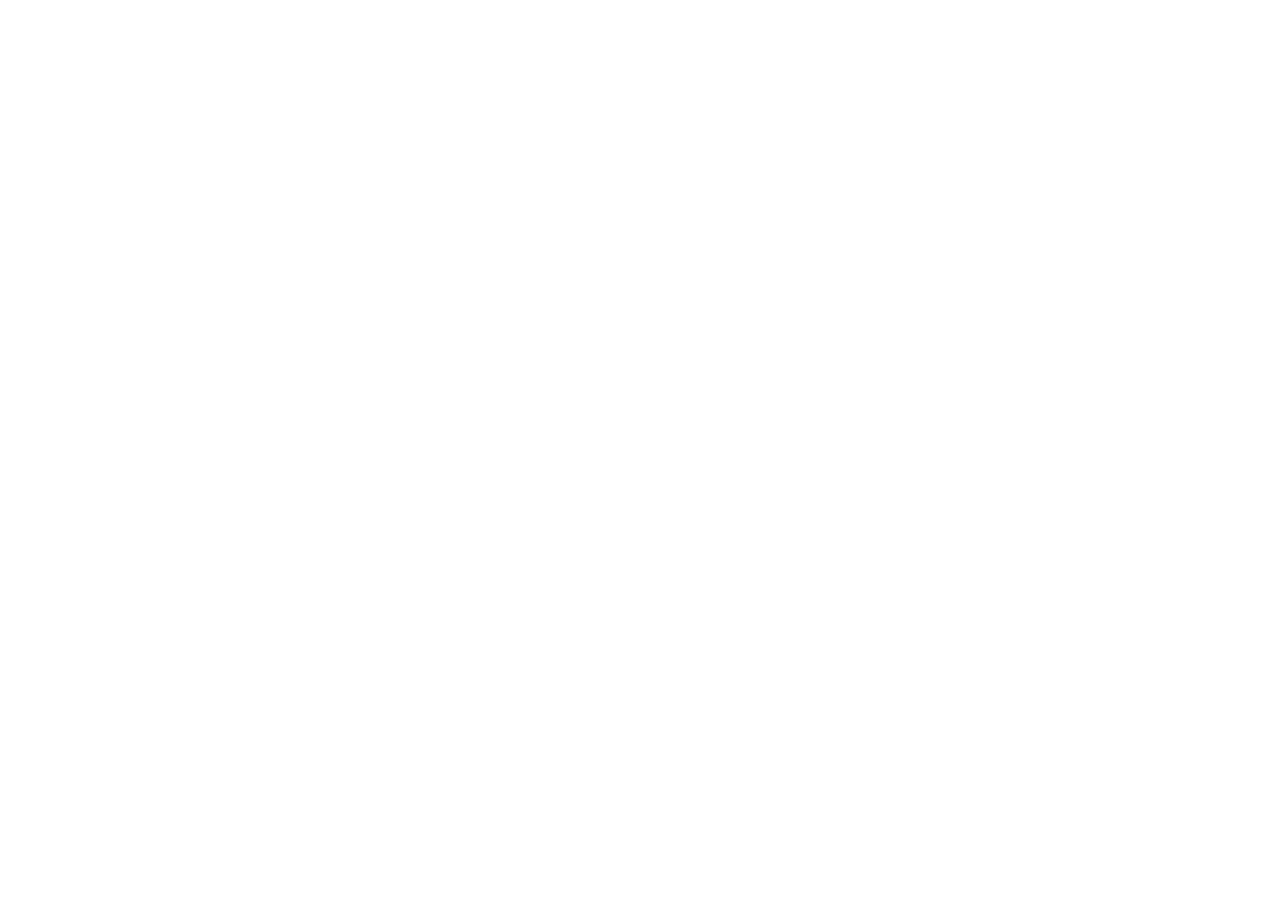
==== index.html @ ca682daf "criando projeto" ====
<!DOCTYPE html>
<html lang="pt-br">
<head>
    <meta charset="UTF-8">
    <meta name="viewport" content="width=device-width, initial-scale=1.0">
    <link rel="shortcut icon" href="favicon.ico" type="image/x-icon">
    <title>Projeto redes sociais</title>
</head>
<body>
    
</body>
</html>
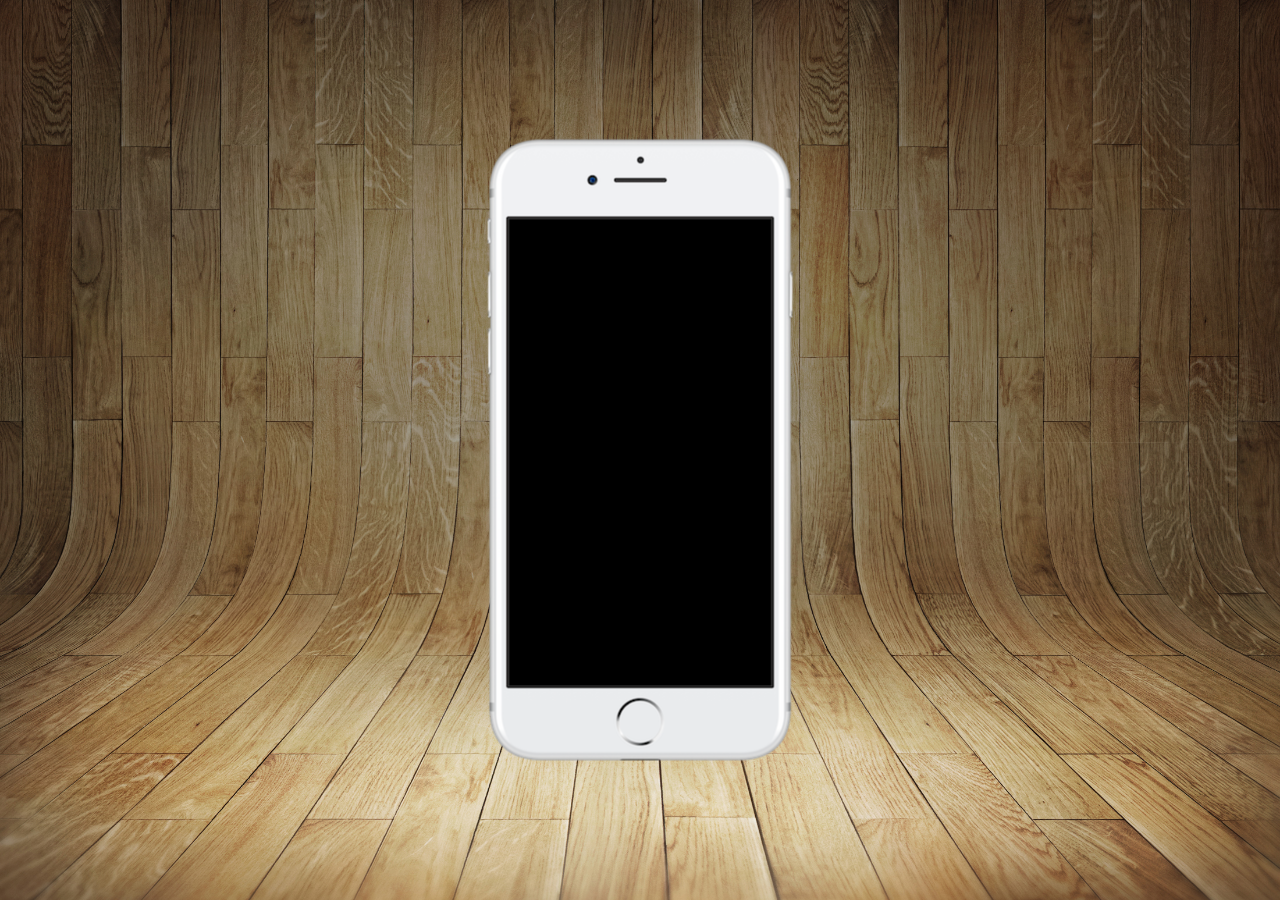
==== commit f280117f: "att no projeto" ====
--- a/index.html
+++ b/index.html
@@ -4,9 +4,17 @@
     <meta charset="UTF-8">
     <meta name="viewport" content="width=device-width, initial-scale=1.0">
     <link rel="shortcut icon" href="favicon.ico" type="image/x-icon">
+    <link rel="stylesheet" href="estilos/style.css">
     <title>Projeto redes sociais</title>
 </head>
 <body>
-    
+    <main>
+        <section id="telefone">
+
+        </section>
+        <section id="redes-sociais">
+
+        </section>
+    </main>
 </body>
 </html>--- a/estilos/style.css
+++ b/estilos/style.css
@@ -0,0 +1,36 @@
+@charset "utf-8";
+
+* {
+    margin: 0px;
+    padding: 0px;
+    font-family: Arial, Helvetica, sans-serif;
+}
+
+html, body {
+    height: 100vh;
+    width: 100vw;
+    background-color: black;
+
+}
+
+body {
+    background: url('/imagens/fundo-madeira.jpg') no-repeat top center; /*centralizar img*/
+    background-size: cover; /*ocupar toda a tela*/
+    background-attachment: fixed;
+}
+
+main {
+    position: relative;
+    height: 100vh;
+}
+
+section#telefone {
+    position: absolute;
+    top: 50%;
+    left: 50%;
+    transform: translate(-50%, -50%); /*centralizar div/id*/
+
+    height: 627px;
+    width: 311px;
+    background: url('/imagens/frame-iphone.png') no-repeat; /*ctrl+enter no gimp para ver tamanho da imagem*/
+}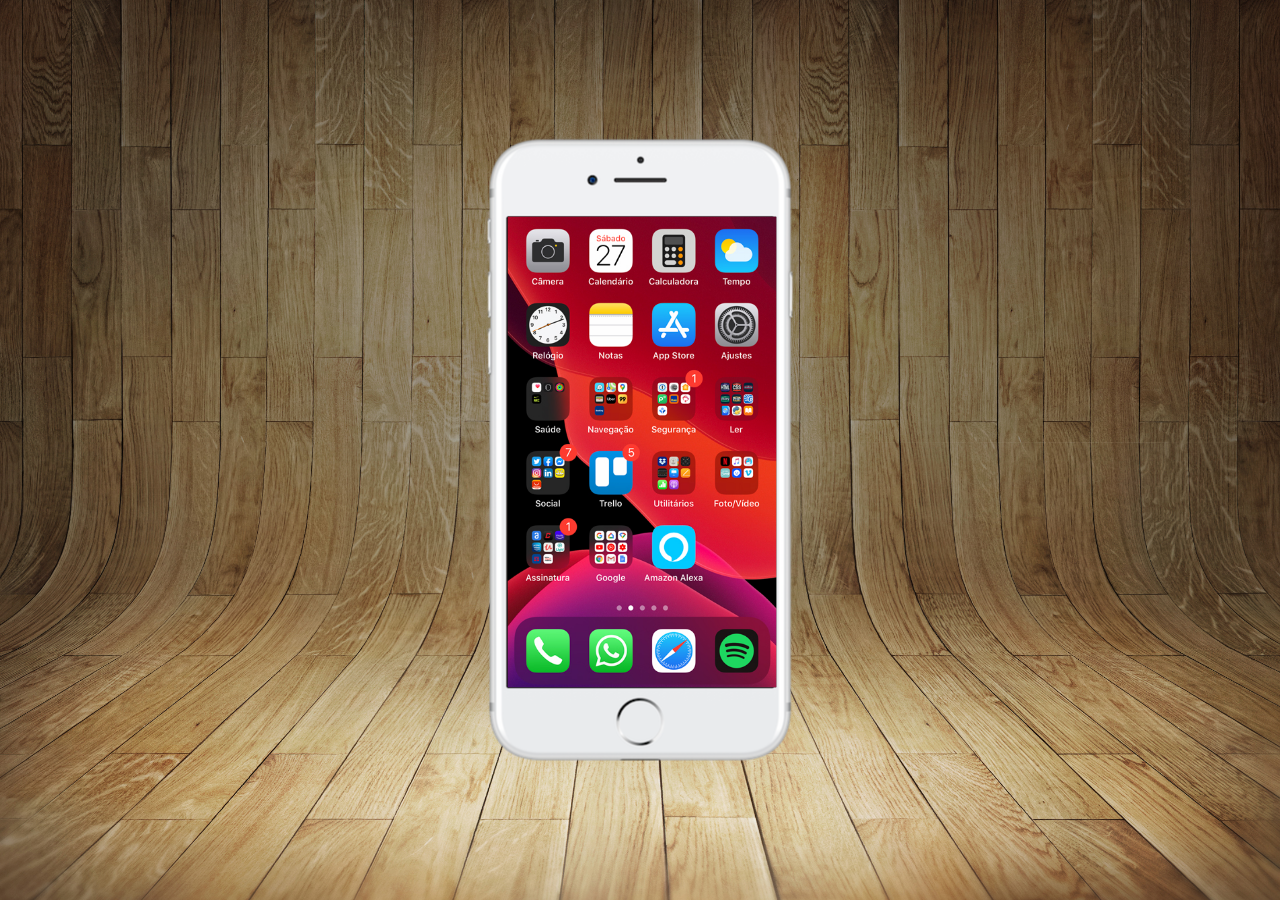
==== commit 9b0747bb: "tela principal" ====
--- a/index.html
+++ b/index.html
@@ -10,7 +10,7 @@
 <body>
     <main>
         <section id="telefone">
-
+            <iframe src="home.html" name="tela" id="tela" frameborder="0"></iframe>
         </section>
         <section id="redes-sociais">
 
--- a/estilos/style.css
+++ b/estilos/style.css
@@ -33,4 +33,12 @@
     height: 627px;
     width: 311px;
     background: url('/imagens/frame-iphone.png') no-repeat; /*ctrl+enter no gimp para ver tamanho da imagem*/
+}
+
+iframe#tela {
+    position: relative;
+    top: 80px;
+    left: 23px;
+    width: 269px;
+    height: 471px;
 }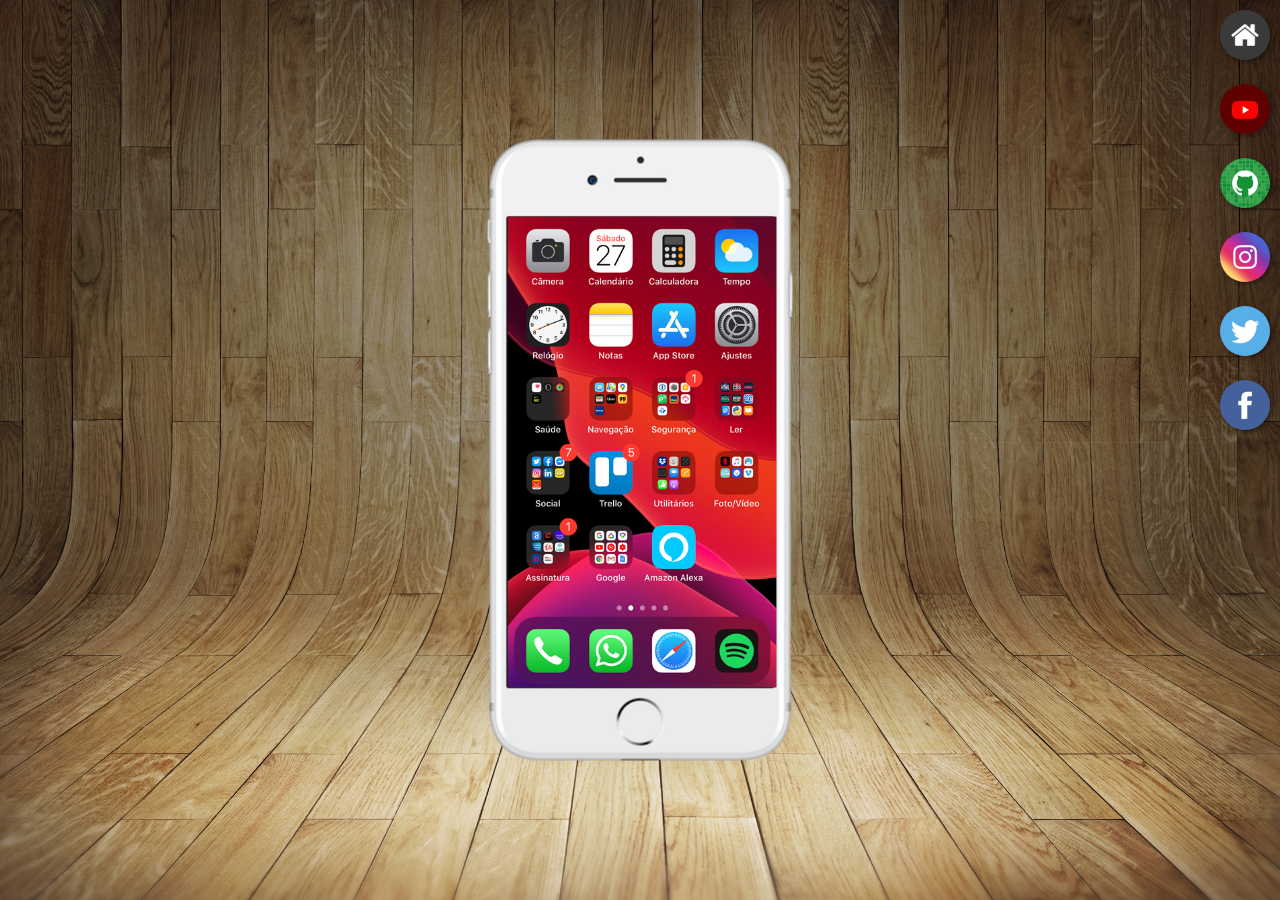
==== commit cf0b1dfa: "." ====
--- a/index.html
+++ b/index.html
@@ -13,7 +13,12 @@
             <iframe src="home.html" name="tela" id="tela" frameborder="0"></iframe>
         </section>
         <section id="redes-sociais">
-
+            <a href="#" target="tela"><img src="imagens/logo-home.jpg" alt="home"></a><br>
+            <a href="#" target="tela"><img src="imagens/logo-youtube.jpg" alt="yt"></a><br>
+            <a href="#" target="tela"><img src="imagens/logo-github.jpg" alt=""></a><br>
+            <a href="#" target="tela"><img src="imagens/logo-instagram.jpg" alt="insta"></a><br>
+            <a href="#" target="tela"><img src="imagens/logo-twitter.jpg" alt="tt"></a><br>
+            <a href="#" target="tela"><img src="imagens/logo-facebook.jpg" alt="face"></a>
         </section>
     </main>
 </body>
--- a/estilos/style.css
+++ b/estilos/style.css
@@ -41,4 +41,23 @@
     left: 23px;
     width: 269px;
     height: 471px;
+}
+
+section#redes-sociais  {
+    text-align: right;
+}
+
+section#redes-sociais img {
+    width: 50px;
+    margin: 10px;
+    border-radius: 50%;
+    box-shadow: 2px 2px 5px rgba(0, 0, 0, 0.418);
+    box-sizing: border-box;
+}
+
+section#redes-sociais img:hover {
+    border: 2px solid rgba(255, 255, 255, 0.589);
+    transform: translate(-2px, -2px );
+    box-shadow: 5px 5px 10px rgba(0, 0, 0, 0.623);
+    transition: trasnform 0,3s border 4s;
 }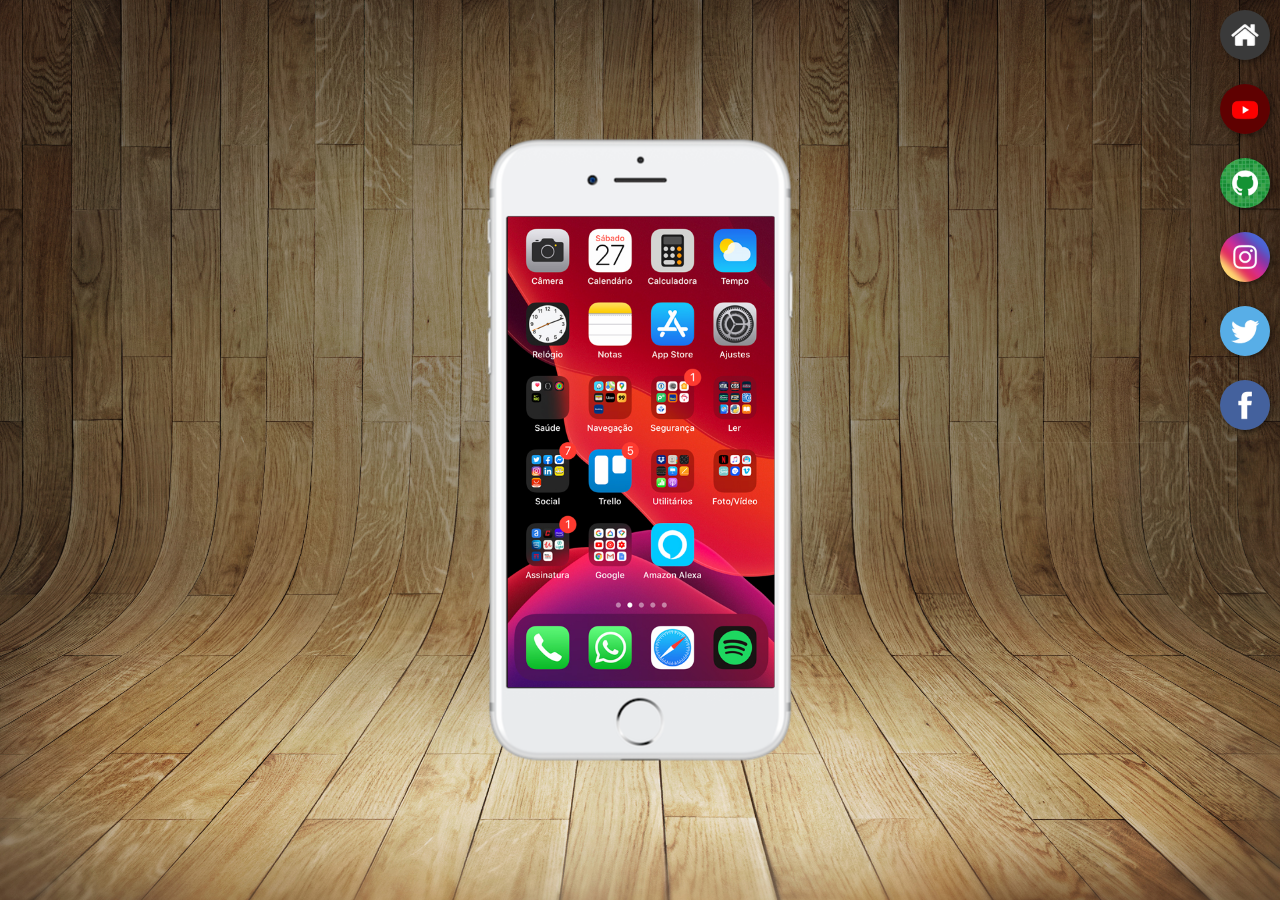
==== commit 707f6684: "att do projeto" ====
--- a/index.html
+++ b/index.html
@@ -13,12 +13,12 @@
             <iframe src="home.html" name="tela" id="tela" frameborder="0"></iframe>
         </section>
         <section id="redes-sociais">
-            <a href="#" target="tela"><img src="imagens/logo-home.jpg" alt="home"></a><br>
-            <a href="#" target="tela"><img src="imagens/logo-youtube.jpg" alt="yt"></a><br>
-            <a href="#" target="tela"><img src="imagens/logo-github.jpg" alt=""></a><br>
-            <a href="#" target="tela"><img src="imagens/logo-instagram.jpg" alt="insta"></a><br>
-            <a href="#" target="tela"><img src="imagens/logo-twitter.jpg" alt="tt"></a><br>
-            <a href="#" target="tela"><img src="imagens/logo-facebook.jpg" alt="face"></a>
+            <a href="home.html" target="tela"><img src="imagens/logo-home.jpg" alt="home"></a><br>
+            <a href="youtube.html" target="tela"><img src="imagens/logo-youtube.jpg" alt="yt"></a><br>
+            <a href="github.html" target="tela"><img src="imagens/logo-github.jpg" alt=""></a><br>
+            <a href="instagram.html" target="tela"><img src="imagens/logo-instagram.jpg" alt="insta"></a><br>
+            <a href="twitter.html" target="tela"><img src="imagens/logo-twitter.jpg" alt="tt"></a><br>
+            <a href="facebook.html" target="tela"><img src="imagens/logo-facebook.jpg" alt="face"></a>
         </section>
     </main>
 </body>
--- a/estilos/style.css
+++ b/estilos/style.css
@@ -39,7 +39,7 @@
     position: relative;
     top: 80px;
     left: 23px;
-    width: 269px;
+    width: 267px;
     height: 471px;
 }
 
@@ -50,7 +50,7 @@
 section#redes-sociais img {
     width: 50px;
     margin: 10px;
-    border-radius: 50%;
+    border-radius: 50%; /*deixar imagem quadrada redonda*/
     box-shadow: 2px 2px 5px rgba(0, 0, 0, 0.418);
     box-sizing: border-box;
 }
